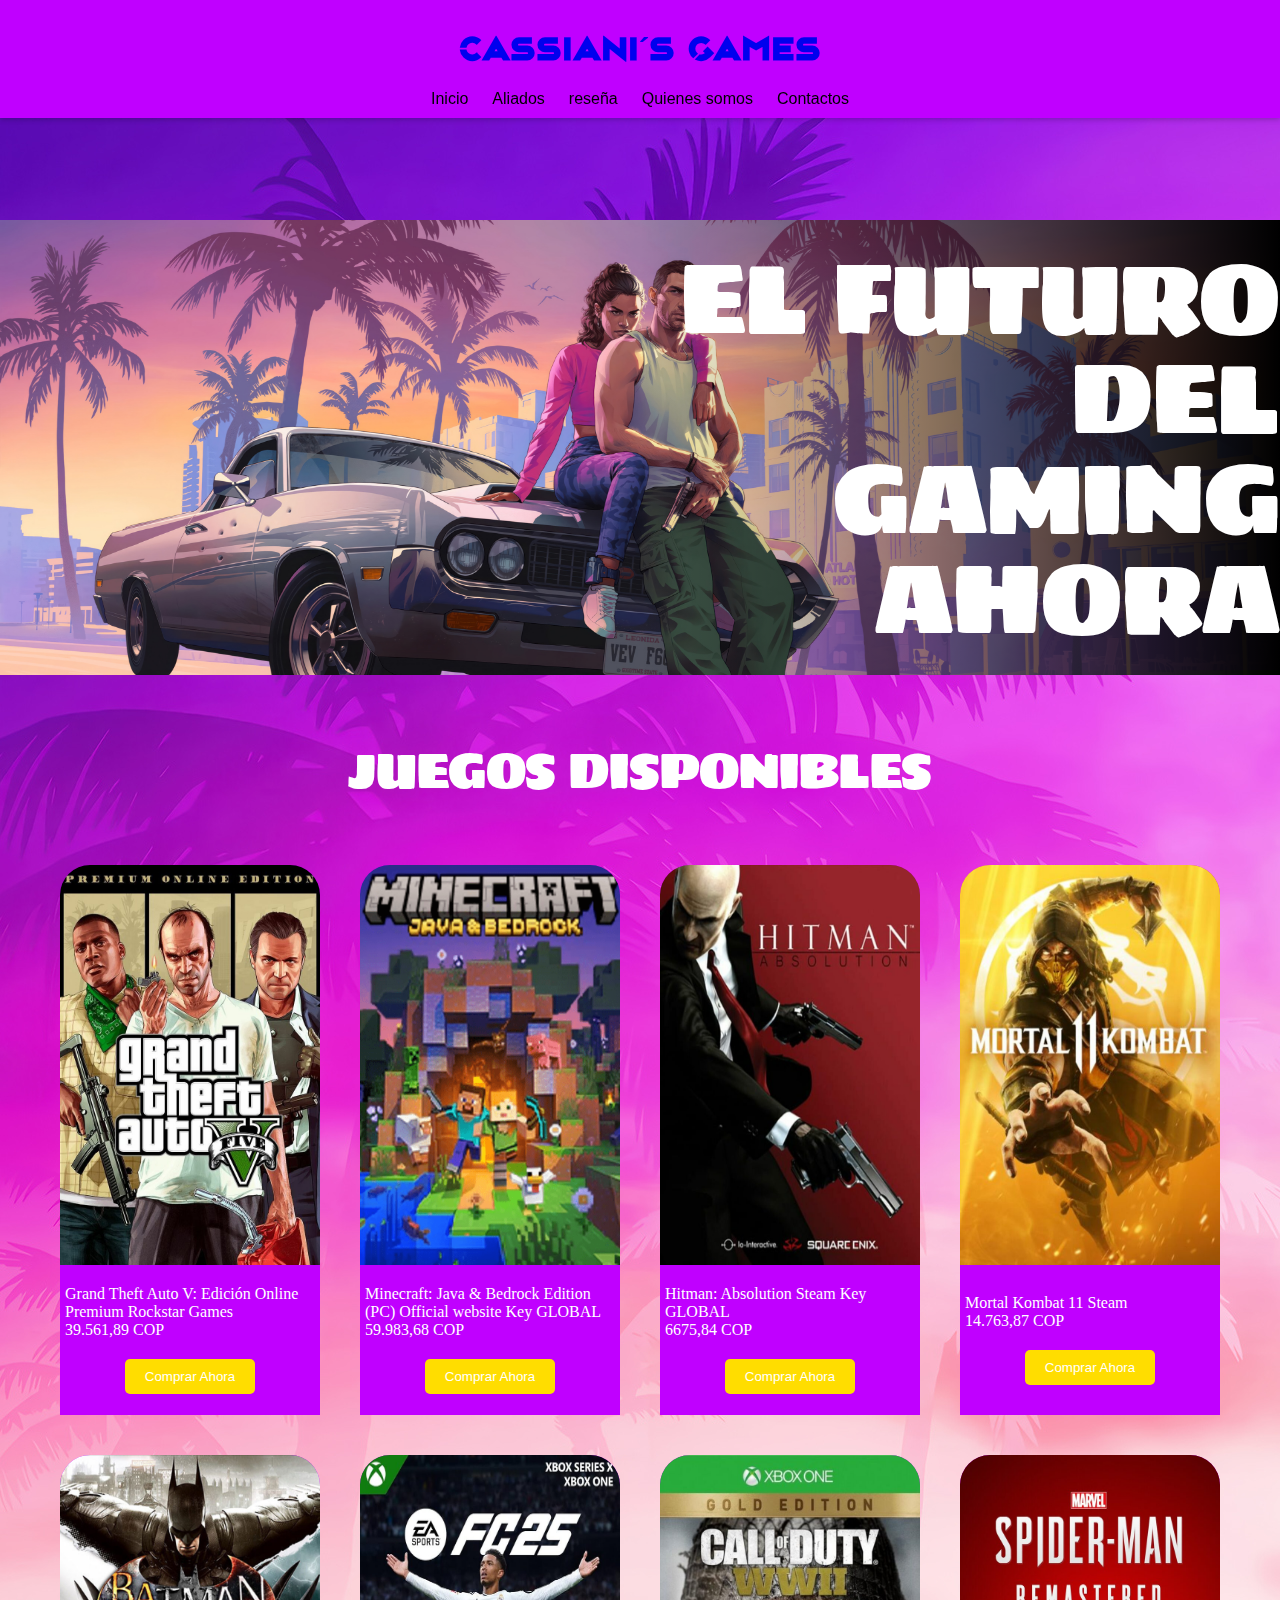
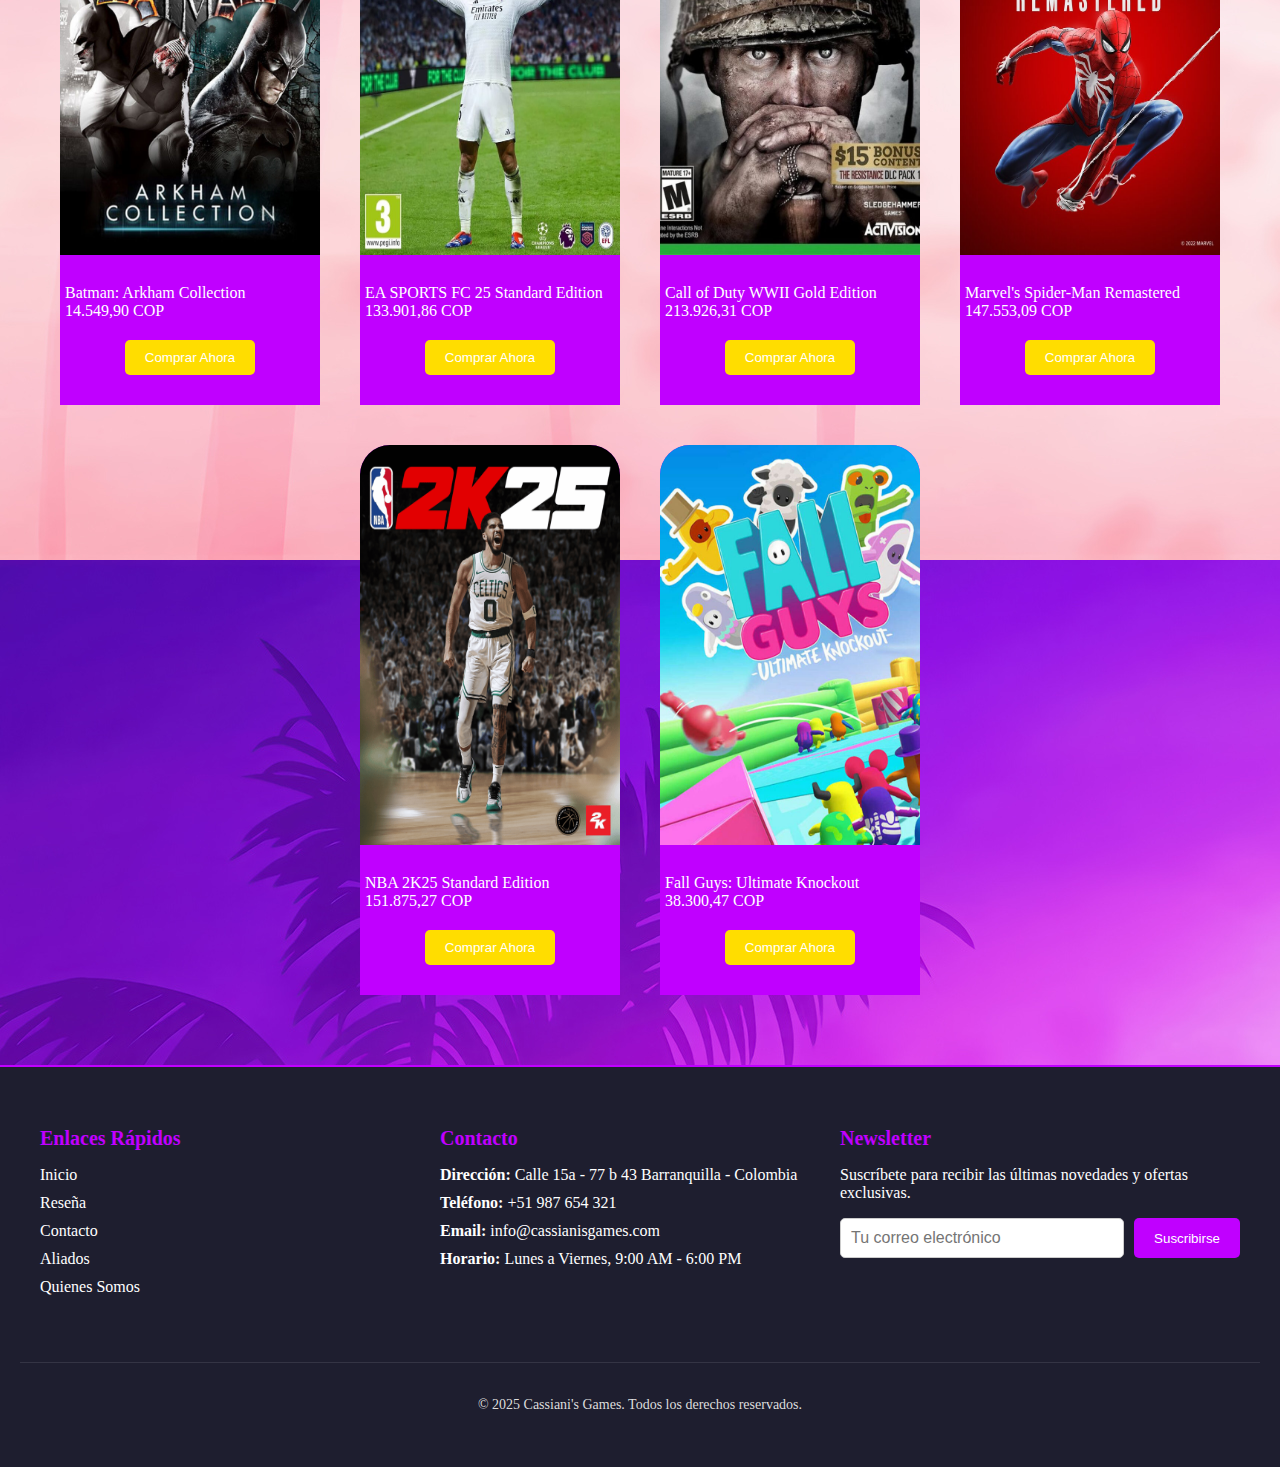
==== index.html @ 2cb48850 "first commit" ====
<!DOCTYPE html>
<html lang="es">
<head>
    <meta charset="UTF-8">
    <meta name="viewport" content="width=device-width, initial-scale=1.0">
    <title>Cassiani´sGames</title>
    <link rel="stylesheet" href="estilo.css">
</head>
<body>
    <header class="header">
        <div class="contenedor-header">
            <h1 class="titulo-principal">
                <a href="index.html" class="td">Cassiani´s Games</a>
            </h1>
            <nav class="ajus-nav">
                <a href="index.html" class="cong-nav">Inicio</a>
                <a href="aliados.html" class="cong-nav">Aliados</a>
                <a href="reseña.html" class="cong-nav">reseña</a>
                <a href="who.html" class="cong-nav">Quienes somos</a>
                <a href="contact.html" class="cong-nav">Contactos</a>
            </nav>    
        </div>
    
    </header>

    <main class="main">
        <div class="contenedor-main">
            <div class="contenedor-main-img-inicio">
                <div class="contenedor-main-img-inicio-letra">
                    <p class="titulo-banner">EL FUTURO <br>DEL GAMING AHORA</p>   
                </div>
            </div>

        <Section>
            <div class="contenedor-titulo-j-d">
                <p class="titulo-j-d">
                    JUEGOS DISPONIBLES
                </p>  
            </div>
        </Section>

            <div class="contenedor-card">
                <div class="card">
                    <div class="card-img">
                        <img class="img" src="/img/card-f-gta.jpeg" alt="imagen gta5">
                    </div>
                    <div class="card-header">
                        <div class="titulo">Grand Theft Auto V: Edición Online Premium Rockstar Games</div>
                        <div class="precio">39.561,89 COP</div>
                        <button class="boton-1"><a href="https://www.eneba.com/latam/rockstar-social-club-rockstar-social-club-grand-theft-auto-v-premium-online-edition-rockstar-games-launcher-key-global?enb_campaign=Recommendations&enb_content=Recently%20viewed%20Homepage&enb_medium=product%20card&enb_source=https%3A%2F%2Fwww.eneba.com%2F&enb_term=4" target="_blank" class="enlace-boton">Comprar Ahora</a></button>
                    </div>

                </div>

                <div class="card">
                    <div class="card-img">
                        <img class="img" src="/img/card2-mine.png" alt="imagen minecraft">
                    </div>
                    <div class="card-header">
                        <div class="titulo">Minecraft: Java & Bedrock Edition (PC) Official website Key GLOBAL
                        </div>
                        <div class="precio">59.983,68 COP</div>
                        <button class="boton-1"><a href="https://www.eneba.com/latam/other-minecraft-java-bedrock-edition-pc-official-website-key-global?enb_campaign=Recommendations&enb_content=Recently%20viewed%20Homepage&enb_medium=product%20card&enb_source=https%3A%2F%2Fwww.eneba.com%2F&enb_term=2" target="_blank" class="enlace-boton">Comprar Ahora</a></button>
                    </div>
                    
                </div>

                <div class="card">
                    <div class="card-img">
                        <img class="img" src="/img/card3-hit.jpeg" alt="imagen hitman">
                    </div>
                    <div class="card-header">
                        <div class="titulo">Hitman: Absolution Steam Key GLOBAL
                        </div>
                        <div class="precio">6675,84 COP</div>
                        <button class="boton-1"><a href="https://www.eneba.com/latam/steam-hitman-absolution-steam-key-global?enb_campaign=Main%20Search&enb_content=search%20dropdown%20-%20products&enb_medium=product%20card&enb_source=https%3A%2F%2Fwww.eneba.com%2Fother-minecraft-java-bedrock-edition-pc-official-website-key-global&enb_term=1" target="_blank" class="enlace-boton">Comprar Ahora</a></button>
                    </div>
                    
                </div>

                <div class="card">
                    <div class="card-img">
                        <img class="img" src="/img/card4-mortal.jpeg" alt="imagen mortalkba">
                    </div>
                    <div class="card-header">
                        <div class="titulo">Mortal Kombat 11 Steam
                        </div>
                        <div class="precio">14.763,87 COP</div>
                        <button class="boton-1"><a href="https://www.eneba.com/latam/steam-mortal-kombat-11-steam-key-global?enb_campaign=Main%20Search&enb_content=search%20dropdown%20-%20products&enb_medium=product%20card&enb_source=https%3A%2F%2Fwww.eneba.com%2Fsteam-hitman-absolution-steam-key-global&enb_term=1" target="_blank" class="enlace-boton">Comprar Ahora</a></button>
                    </div>
                    
                </div>

                <div class="card">
                    <div class="card-img">
                        <img class="img" src="/img/card5-bat.jpeg" alt="imagen batman">
                    </div>
                    <div class="card-header">
                        <div class="titulo">Batman: Arkham Collection
                        </div>
                        <div class="precio">14.549,90 COP</div>
                        <button class="boton-1"><a href="https://www.eneba.com/latam/steam-batman-arkham-collection-steam-key-global?enb_campaign=Main%20Search&enb_content=search%20dropdown%20-%20products&enb_medium=product%20card&enb_source=https%3A%2F%2Fwww.eneba.com%2Fsteam-mortal-kombat-11-steam-key-global&enb_term=1" target="_blank" class="enlace-boton">Comprar Ahora</a></button>
                    </div>
                    
                </div>

                <div class="card">
                    <div class="card-img">
                        <img class="img" src="/img/card6-fifa.jpg" alt="imagen fifa">
                    </div>
                    <div class="card-header">
                        <div class="titulo">EA SPORTS FC 25 Standard Edition
                        </div>
                        <div class="precio">133.901,86 COP</div>
                        <button class="boton-1"><a href="https://www.eneba.com/latam/ea-app-ea-sports-fc-25-standard-edition-en-fr-es-mx-br-pc-ea-app-key-global?enb_campaign=Main%20Search&enb_content=search%20dropdown%20-%20products&enb_medium=product%20card&enb_source=https%3A%2F%2Fwww.eneba.com%2Fsteam-batman-arkham-collection-steam-key-global&enb_term=5" target="_blank" class="enlace-boton">Comprar Ahora</a></button>
                    </div>
                    
                </div>

                <div class="card">
                    <div class="card-img">
                        <img class="img" src="/img/card7call.jpeg" alt="imagen calldutty">
                    </div>
                    <div class="card-header">
                        <div class="titulo">Call of Duty WWII Gold Edition
                        </div>
                        <div class="precio">213.926,31 COP</div>
                        <button class="boton-1"><a href="https://www.eneba.com/latam/xbox-call-of-duty-wwii-gold-edition-xbox-live-key-global" target="_blank" class="enlace-boton">Comprar Ahora</a></button>
                    </div>
                    
                </div>

                <div class="card">
                    <div class="card-img">
                        <img class="img" src="/img/card8-spider.jpg" alt="imagen spiderman">
                    </div>
                    <div class="card-header">
                        <div class="titulo">Marvel's Spider-Man Remastered
                        </div>
                        <div class="precio">147.553,09 COP</div>
                        <button class="boton-1"><a href="https://www.eneba.com/latam/steam-marvels-spider-man-remastered-pc-steam-key-global?enb_campaign=Main%20Search&enb_content=search%20dropdown%20-%20products&enb_medium=product%20card&enb_source=https%3A%2F%2Fwww.eneba.com%2Fxbox-call-of-duty-wwii-gold-edition-xbox-live-key-global&enb_term=1" target="_blank" class="enlace-boton">Comprar Ahora</a></button>
                    </div>
                    
                </div>

                <div class="card">
                    <div class="card-img">
                        <img class="img" src="/img/card9-nk25.png" alt="imagen nba">
                    </div>
                    <div class="card-header">
                        <div class="titulo">NBA 2K25 Standard Edition
                        </div>
                        <div class="precio">151.875,27 COP</div>
                        <button class="boton-1"><a href="https://www.eneba.com/latam/xbox-nba-2k25-standard-edition-xbox-live-key-global?enb_campaign=Main%20Search&enb_content=search%20dropdown%20-%20products&enb_medium=product%20card&enb_source=https%3A%2F%2Fwww.eneba.com%2Fsteam-marvels-spider-man-remastered-pc-steam-key-global&enb_term=2" target="_blank" class="enlace-boton">Comprar Ahora</a></button>
                    </div>
                    
                </div>

                <div class="card">
                    <div class="card-img">
                        <img class="img" src="/img/card10-fall.jpeg" alt="imagen fallguys">
                    </div>
                    <div class="card-header">
                        <div class="titulo">Fall Guys: Ultimate Knockout
                        </div>
                        <div class="precio">38.300,47 COP</div>
                        <button class="boton-1"><a href="https://www.eneba.com/latam/steam-fall-guys-ultimate-knockout-steam-key-global?enb_campaign=Main%20Search&enb_content=search%20dropdown%20-%20products&enb_medium=product%20card&enb_source=https%3A%2F%2Fwww.eneba.com%2Fxbox-nba-2k25-standard-edition-xbox-live-key-global&enb_term=1" target="_blank" class="enlace-boton">Comprar Ahora</a></button>
                    </div>
                    
                </div>

            </div>
        </div>


    </main>


    <footer class="footer">
        <div class="footer-contenedor">
            <!-- Sección de Enlaces Rápidos -->
            <div class="footer-seccion">
                <h3>Enlaces Rápidos</h3>
                <ul>
                    <li><a href="index.html">Inicio</a></li>
                    <li><a href="reseña.html">Reseña</a></li>
                    <li><a href="contact.html">Contacto</a></li>
                    <li><a href="aliados.html">Aliados</a></li>
                    <li><a href="who.html">Quienes Somos</a></li>
                </ul>
            </div>
    
            <!-- Sección de Contacto -->
            <div class="footer-seccion">
                <h3>Contacto</h3>
                <ul>
                    <li><strong>Dirección:</strong> Calle 15a - 77 b 43 Barranquilla - Colombia</li>
                    <li><strong>Teléfono:</strong> +51 987 654 321</li>
                    <li><strong>Email:</strong> info@cassianisgames.com</li>
                    <li><strong>Horario:</strong> Lunes a Viernes, 9:00 AM - 6:00 PM</li>
                </ul>
            </div>
    
    
            <!-- Sección de Newsletter -->
            <div class="footer-seccion">
                <h3>Newsletter</h3>
                <p>Suscríbete para recibir las últimas novedades y ofertas exclusivas.</p>
                <form class="newsletter-form">
                    <input type="email" placeholder="Tu correo electrónico" required>
                    <button type="submit">Suscribirse</button>
                </form>
            </div>
        </div>
    
        <!-- Derechos de Autor -->
        <div class="footer-derechos">
            <p>&copy; 2025 Cassiani's Games. Todos los derechos reservados.</p>
        </div>
    </footer>
    
</body>
</html>
---- estilo.css ----
@import url('https://fonts.googleapis.com/css2?family=Bebas+Neue&family=Sigmar&display=swap');

@font-face {
    font-family: 'Magnetar'; /* Nombre que le das a la fuente */
    src: url('/font/Magnetar.otf') format('opentype'); /* Ruta de la fuente */
    font-weight: normal; /* Peso de la fuente (opcional) */
    font-style: normal; /* Estilo de la fuente (opcional) */
}

* {
    box-sizing: border-box;
    position: relative;
    min-width: 0;
}

body{
    background-image: url("./img/imagen3gta.jpg");
    color: white;
    padding: 0;
    margin: 0;
    width: fit-content;
}

.header{
    position: fixed; /* Fija el header */
    top: 0; /* Lo coloca en la parte superior */
    left: 0; /* Lo coloca en la parte izquierda */
    width: 100%; /* Ancho completo */
    background-color:#C000FF; /* Color de fondo */
    color: white; /* Color del texto */
    padding: 10px 20px; /* Espaciado interno */
    z-index: 1000; /* Asegura que esté por encima de otros elementos */
    box-shadow: 0 2px 5px rgba(0, 0, 0, 0.2); /* Sombra para efecto visual */
}

.main{
    margin-top: 220px;
}

.titulo-principal {
    font-family: 'Magnetar', sans-serif;
    text-align: center;
}

.td{
    text-decoration: none;
}

nav {
    text-align: center;
}

.cong-nav {
    color: black;
    text-decoration: none;
    font-family: sans-serif;
    margin-left: 10px;
    margin-right: 10px;
    text-align: center;
}

.contenedor-header{
    display: flex;
    flex-direction: column;
    justify-content: center;
    align-items: center;
    flex-wrap: wrap;
    /*border: 2px solid black;*/
}

/*voy a trabjar el main aca/*/

.contenedor-main-img-inicio{
    display: flex;
    flex-direction: row;
    justify-content: flex-end;
    width: 100%;
    height: 455px;
    margin-top: 20px;
    background-image: url("./img/imagengta2.jpg");
    background-size: cover;
    background-position: center;
    /*border: 2px solid blue;*/
}

.contenedor-main-img-inicio-letra{
    display: flex;
    flex-direction:row;
    justify-content: flex-end;
    align-items: center;
    width: 50%;
    height: 100%;
    background: linear-gradient(to left, rgba(0, 0, 0, 1), rgba(0, 0, 0, 0));
    /*border: 2px solid black;*/
}

.titulo-banner{
    color: white;
    font-size: 100px;
    font-family:Sigmar;
    text-align: right;
    line-height: 1;
    margin: 0;
    /*border: 2px solid red*/
    ;

}

.contenedor-titulo-j-d{
    display: flex;
    flex-direction: row;
    justify-content: center;
    align-items: center;
    flex-wrap: wrap;
    margin-top: 70px;
/*  border: 2px solid red*/
    
}

.titulo-j-d{
    color: white;
    font-size: 50px;
    font-family:Sigmar;
    text-align: center;
    line-height: 1;
    margin: 0;
}

.contenedor-card{
    display: flex;
    flex-direction: row;
    justify-content: center;
    align-items: center;
    flex-wrap: wrap;
    width: 100%;
    margin-top:50px;
    /* border: 2px solid black; */ 

}

.card{
    width: 260px;
    height: 550px;
    margin: 20px;
    border-radius: 30px 30px 0px 0px;
    /*border: 2px solid blue;*/
    background-color: #C000FF;
}

.card-img{
    width: 100%;
    
}

.img{
    width: 100%;
    height: 400px;
    border-radius: 30px 30px 0px 0px;
}

.card-header{
    display: flex;
    flex-direction: column;
    justify-content: center;
    align-items: center;
    width: 100%;
    height: 150px;
    /*border: 2px solid black;*/
    margin-top: -5px;
    padding: 5px;
    
}

.titulo, .precio {
    align-self: flex-start;
}

.boton-1 {
    background-color: #FFDD00;
    color: white;
    border: none; /* Quita el borde por defecto */
    padding: 10px 20px; /* Añade espacio interno */
    cursor: pointer; /* Cambia el cursor al pasar el mouse */
    border-radius: 5px;
    margin-top: 20px;

    
}

.boton-1:hover {
    background-color: #0056b3; /* Cambia el color al pasar el mouse */
}

.enlace-boton {
    text-decoration: none; /* Quita el subrayado del enlace */
    color: white; /* Color del texto del enlace */
}

/* Estilos para el footer */
.footer {
    width: 100% !important;
    background-color: #1e1e2f;
    color: #fff;
    padding: 40px 20px;
    margin-top: 50px;
    border-top: 2px solid #C000FF;
}

.footer-contenedor {
    display: flex;
    flex-wrap: wrap;
    justify-content: space-between;
    max-width: 1200px;
    margin: 0 auto;
}

.footer-seccion {
    flex: 1;
    min-width: 200px;
    margin-bottom: 20px;
}

.footer-seccion h3 {
    font-size: 20px;
    margin-bottom: 15px;
    color: #C000FF;
}

.footer-seccion ul {
    list-style: none;
    padding: 0;
}

.footer-seccion ul li {
    margin-bottom: 10px;
}

.footer-seccion ul li a {
    color: #fff;
    text-decoration: none;
    transition: color 0.3s ease;
}

.footer-seccion ul li a:hover {
    color: #C000FF;
}


.newsletter-form {
    display: flex;
    gap: 10px;
}

.newsletter-form input {
    flex: 1;
    padding: 10px;
    border: 1px solid #ccc;
    border-radius: 5px;
    font-size: 16px;
}

.newsletter-form button {
    padding: 10px 20px;
    background-color: #C000FF;
    color: #fff;
    border: none;
    border-radius: 5px;
    cursor: pointer;
    transition: background 0.3s ease;
}

.newsletter-form button:hover {
    background-color: #9b00cc;
}

.footer-derechos {
    text-align: center;
    margin-top: 30px;
    padding-top: 20px;
    border-top: 1px solid rgba(255, 255, 255, 0.1);
    font-size: 14px;
    color: #ddd;
}

@media only screen and (max-width:1024px) {
    

    .contenedor-header{
        border: 2px solid white;
        display: contents;
    }

    .ajus-nav{
        display: flex;
        flex-direction: row;
        justify-content: center;
        text-align: center;    
    }

    .cong-nav{
        font-size: 15px;
        text-align: left;
        
    }


    .contenedor-main-img-inicio-letra{
        display: flex;
        flex-direction: column;
        justify-content: flex-start;
        align-items: center;
        width: 50%;
        height: 100%;
        background: linear-gradient(to left, rgba(0, 0, 0, 1), rgba(0, 0, 0, 0));
        /*border: 2px solid black;*/
    }

    .titulo-banner{
        color: white;
        font-size: 30px;
        font-family:Sigmar;
        text-align: right;
        line-height: 1;
        margin: 0;
        /*border: 2px solid red*/
        ;
    
    }

    .contenedor-titulo-j-d{
        display: flex;
        flex-direction: row;
        justify-content: center;
        align-items: center;
        flex-wrap: wrap;
        margin-top: 70px;
        /*border: 2px solid red*/
        
    }
    
    .titulo-j-d{
        color: white;
        font-size: 50px;
        font-family:Sigmar;
        text-align: center;
        line-height: 1;
        margin: 0;
    }


}
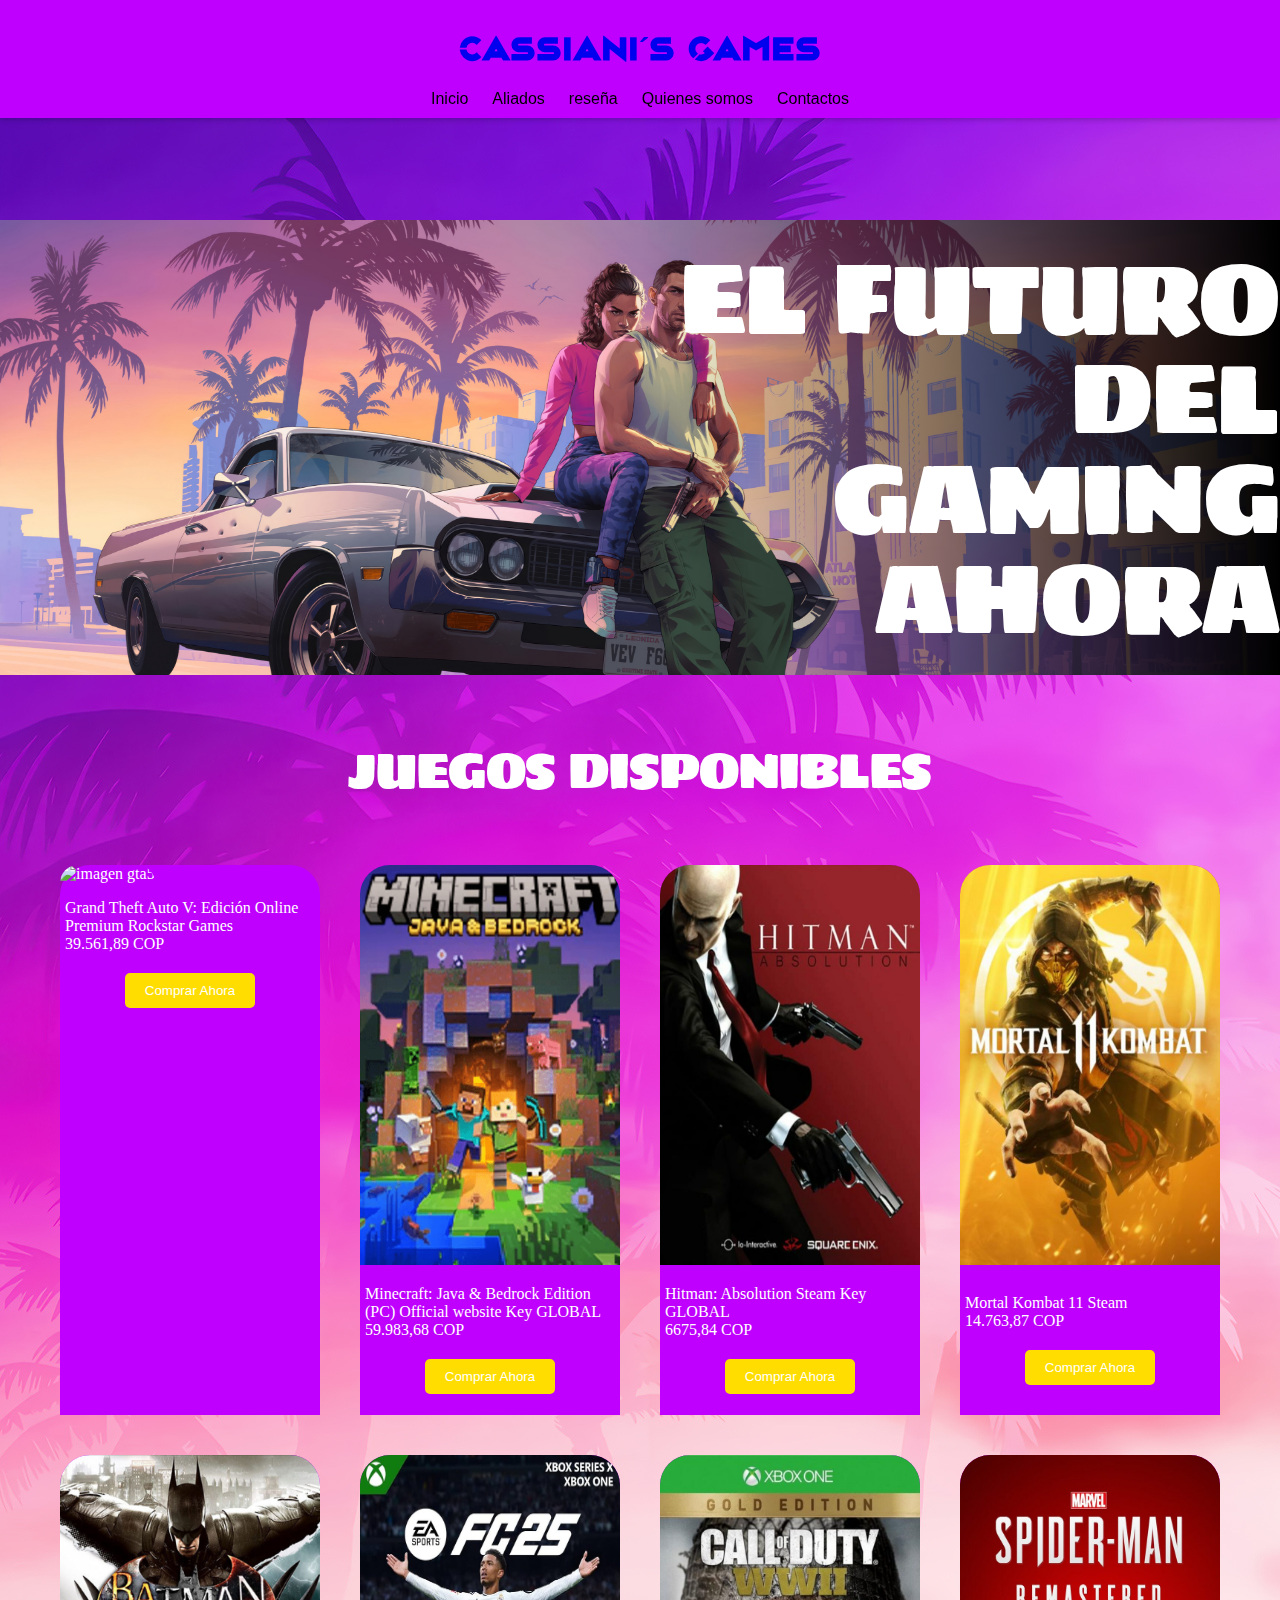
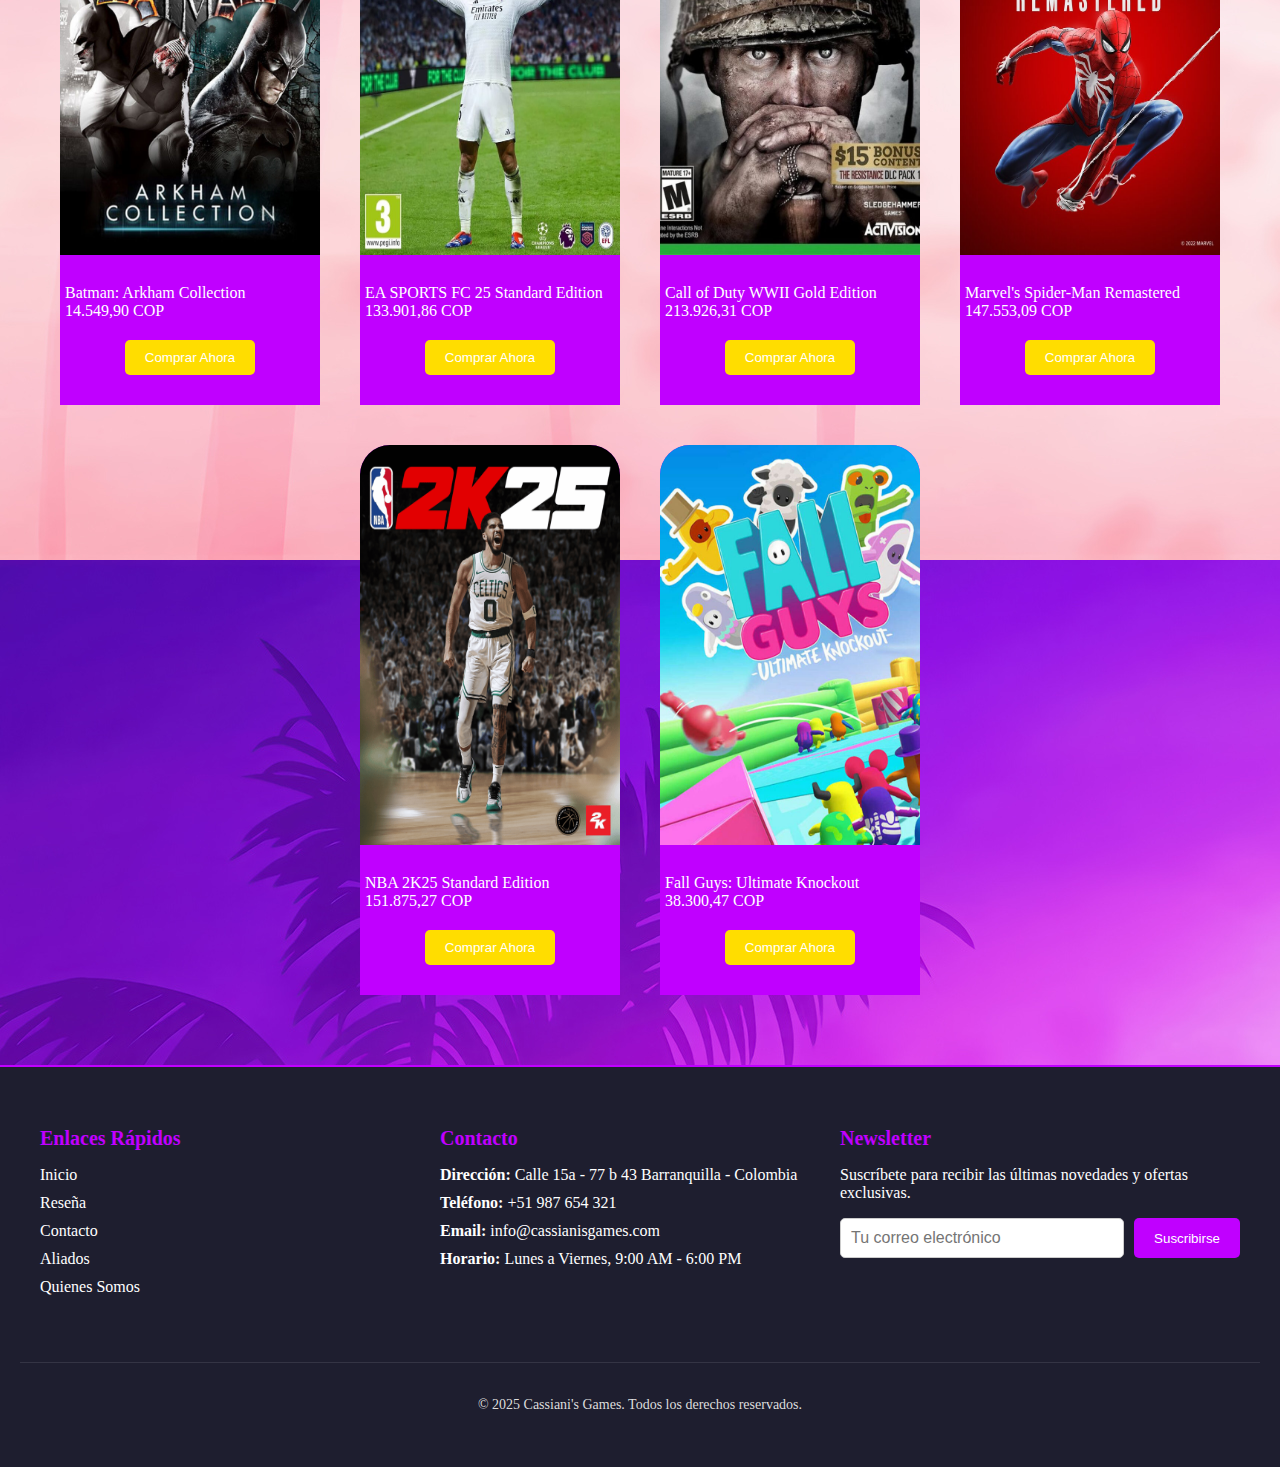
==== commit 50326c47: "second commit" ====
--- a/index.html
+++ b/index.html
@@ -42,7 +42,7 @@
             <div class="contenedor-card">
                 <div class="card">
                     <div class="card-img">
-                        <img class="img" src="/img/card-f-gta.jpeg" alt="imagen gta5">
+                        <img class="img" src="https://products.eneba.games/resized-products/s29Db6ZBVLneuD0t66qnYRamvGDP3p8chLz-3IomxcU_350x200_2x-0.jpeg" alt="imagen gta5">
                     </div>
                     <div class="card-header">
                         <div class="titulo">Grand Theft Auto V: Edición Online Premium Rockstar Games</div>
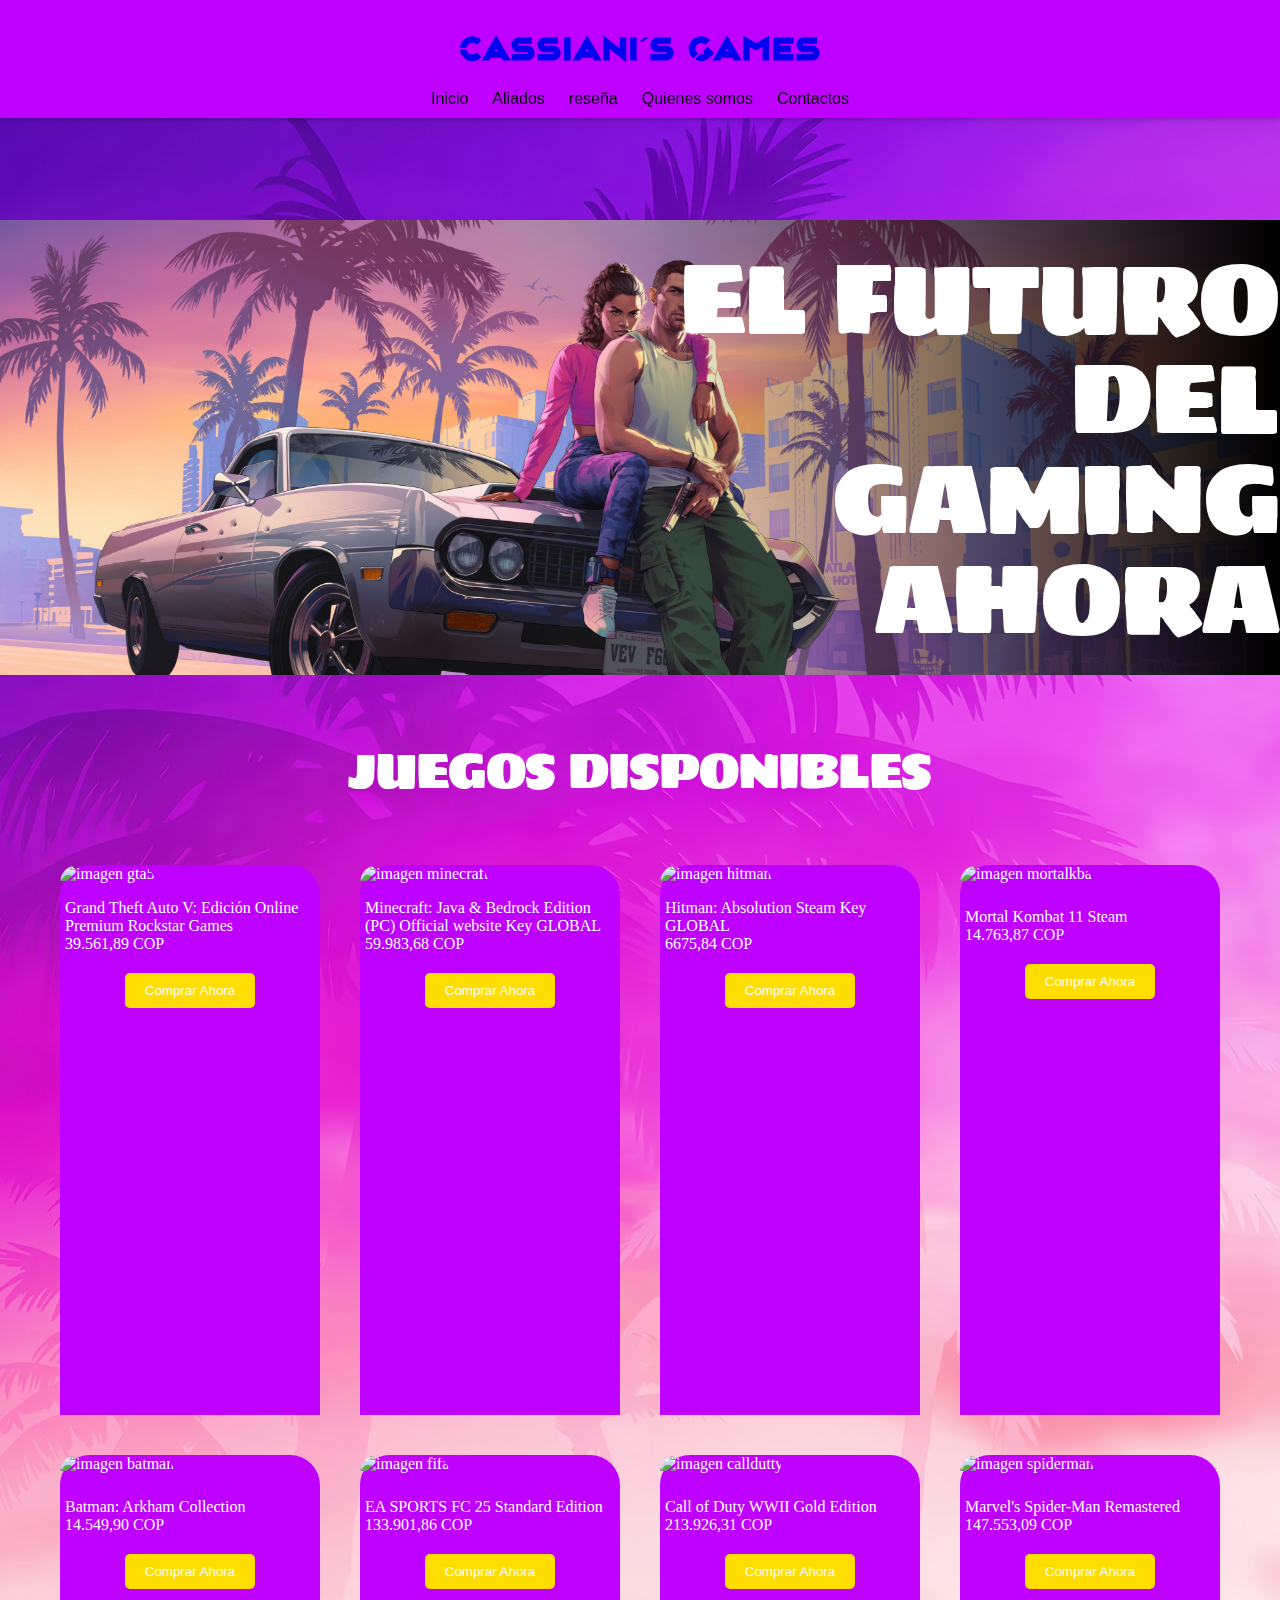
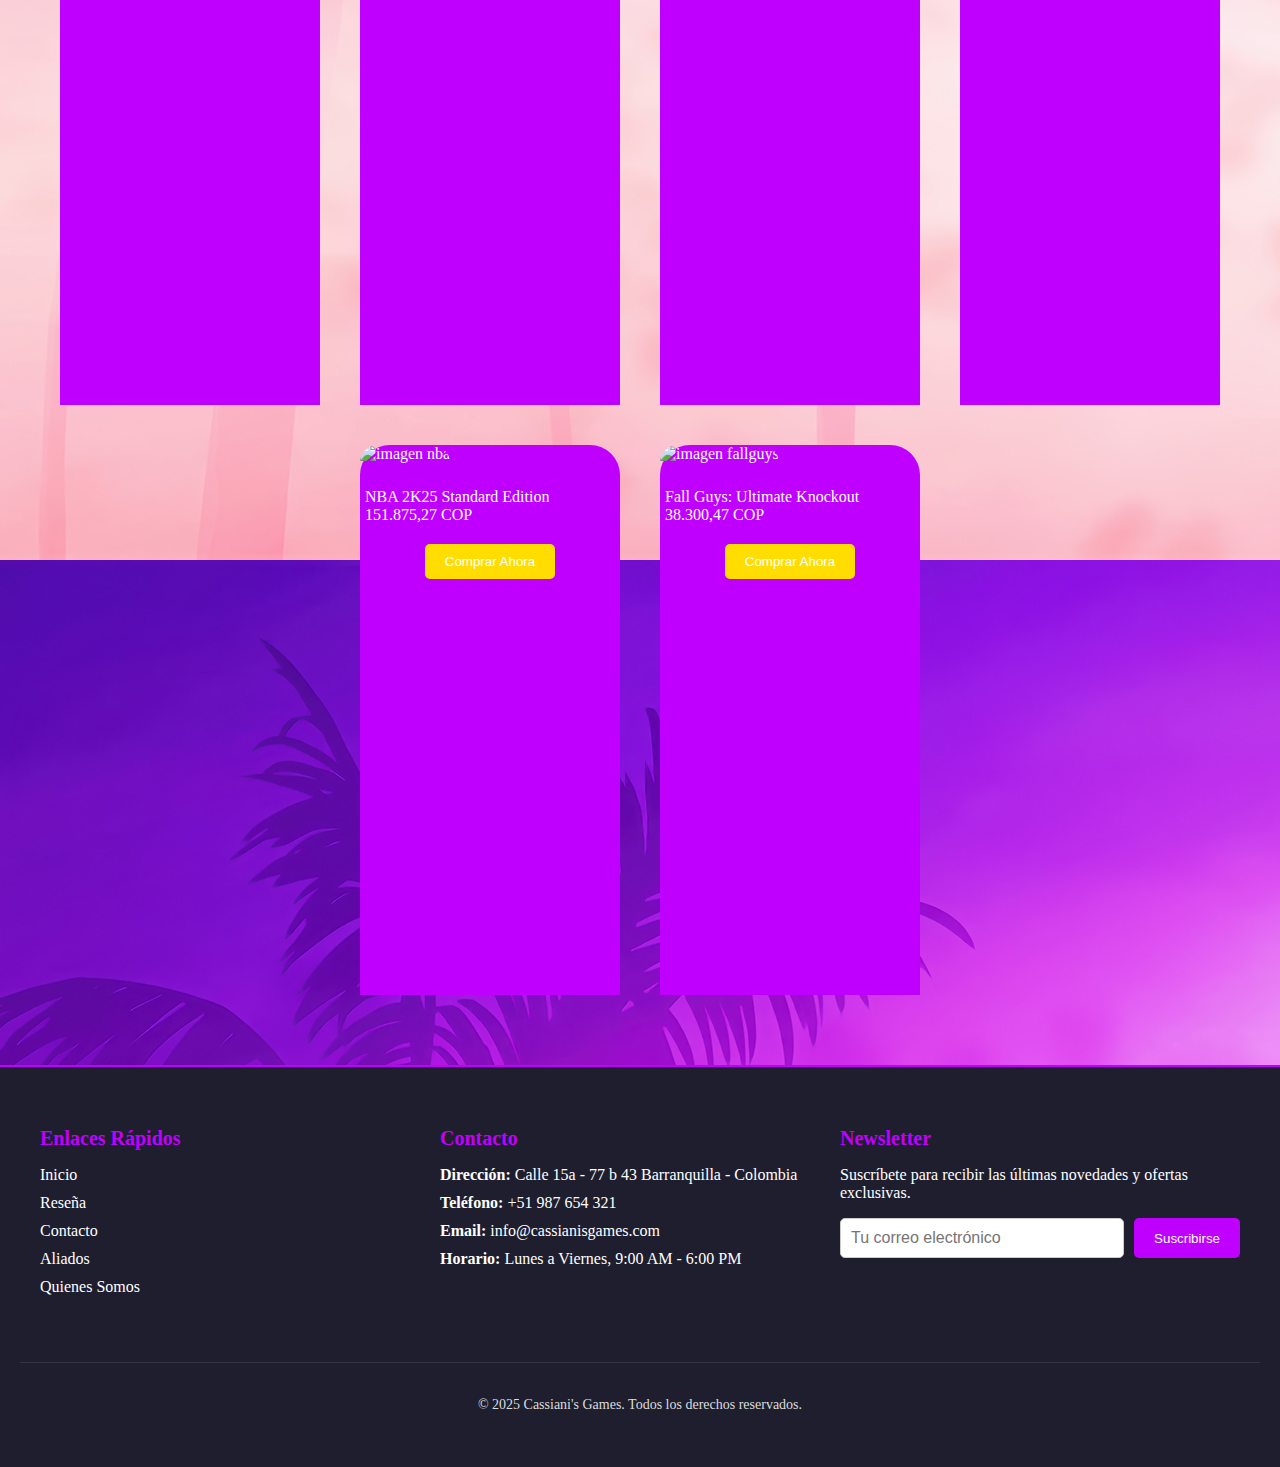
==== commit 165ba173: "three commit" ====
--- a/index.html
+++ b/index.html
@@ -54,7 +54,7 @@
 
                 <div class="card">
                     <div class="card-img">
-                        <img class="img" src="/img/card2-mine.png" alt="imagen minecraft">
+                        <img class="img" src="https://products.eneba.games/resized-products/Dbdx7ihzJk48bASi_G0jHEgx2obfGYE_tNyWsjtJ4a4_350x200_2x-0.png" alt="imagen minecraft">
                     </div>
                     <div class="card-header">
                         <div class="titulo">Minecraft: Java & Bedrock Edition (PC) Official website Key GLOBAL
@@ -67,7 +67,7 @@
 
                 <div class="card">
                     <div class="card-img">
-                        <img class="img" src="/img/card3-hit.jpeg" alt="imagen hitman">
+                        <img class="img" src="https://products.eneba.games/resized-products/HQc29Aup2tsimpEVpTGJ2DPqoXF33WDUTqrgvZ7AMJQ_350x200_2x-0.jpeg" alt="imagen hitman">
                     </div>
                     <div class="card-header">
                         <div class="titulo">Hitman: Absolution Steam Key GLOBAL
@@ -80,7 +80,7 @@
 
                 <div class="card">
                     <div class="card-img">
-                        <img class="img" src="/img/card4-mortal.jpeg" alt="imagen mortalkba">
+                        <img class="img" src="https://products.eneba.games/resized-products/94BY1T7noGspA1q8TkGtsy8TJ6shJ2pYFx9crJ1gPNg_350x200_2x-0.jpeg" alt="imagen mortalkba">
                     </div>
                     <div class="card-header">
                         <div class="titulo">Mortal Kombat 11 Steam
@@ -93,7 +93,7 @@
 
                 <div class="card">
                     <div class="card-img">
-                        <img class="img" src="/img/card5-bat.jpeg" alt="imagen batman">
+                        <img class="img" src="https://products.eneba.games/resized-products/31WlmzT3VZrZcnAefumHN01pyfQOG3IKjnS-kf0Mtlk_350x200_2x-0.jpeg" alt="imagen batman">
                     </div>
                     <div class="card-header">
                         <div class="titulo">Batman: Arkham Collection
@@ -106,7 +106,7 @@
 
                 <div class="card">
                     <div class="card-img">
-                        <img class="img" src="/img/card6-fifa.jpg" alt="imagen fifa">
+                        <img class="img" src="https://products.eneba.games/resized-products/_BqWb0WeA03ActmZCrpxVoNKgy8PiJLluFjv456Ts4E_350x200_2x-0.jpg" alt="imagen fifa">
                     </div>
                     <div class="card-header">
                         <div class="titulo">EA SPORTS FC 25 Standard Edition
@@ -119,7 +119,7 @@
 
                 <div class="card">
                     <div class="card-img">
-                        <img class="img" src="/img/card7call.jpeg" alt="imagen calldutty">
+                        <img class="img" src="https://products.eneba.games/resized-products/mfHEGKDNgCZ2u5P3GQAru-S9YdoZJzt84Hj3Pz6JsD8_350x200_2x-0.jpeg" alt="imagen calldutty">
                     </div>
                     <div class="card-header">
                         <div class="titulo">Call of Duty WWII Gold Edition
@@ -132,7 +132,7 @@
 
                 <div class="card">
                     <div class="card-img">
-                        <img class="img" src="/img/card8-spider.jpg" alt="imagen spiderman">
+                        <img class="img" src="https://products.eneba.games/resized-products/xAg5W0iyjWabOPfKAeaL8hGr2YAGK_BrGWbX3uDWLuE_350x200_2x-0.jpg" alt="imagen spiderman">
                     </div>
                     <div class="card-header">
                         <div class="titulo">Marvel's Spider-Man Remastered
@@ -145,7 +145,7 @@
 
                 <div class="card">
                     <div class="card-img">
-                        <img class="img" src="/img/card9-nk25.png" alt="imagen nba">
+                        <img class="img" src="https://products.eneba.games/resized-products/c1rKCogZ7eQUjTSJtWcTnqv8phTSOiamiAiuzYCjfng_350x200_2x-0.jpg" alt="imagen nba">
                     </div>
                     <div class="card-header">
                         <div class="titulo">NBA 2K25 Standard Edition
@@ -158,7 +158,7 @@
 
                 <div class="card">
                     <div class="card-img">
-                        <img class="img" src="/img/card10-fall.jpeg" alt="imagen fallguys">
+                        <img class="img" src="https://products.eneba.games/resized-products/dIi5Gb_Rx_Da91EbSaByYD9UWVPprLlvxQUHH_oHCXs_350x200_2x-0.jpeg" alt="imagen fallguys">
                     </div>
                     <div class="card-header">
                         <div class="titulo">Fall Guys: Ultimate Knockout
--- a/estilo.css
+++ b/estilo.css
@@ -2,7 +2,7 @@
 
 @font-face {
     font-family: 'Magnetar'; /* Nombre que le das a la fuente */
-    src: url('/font/Magnetar.otf') format('opentype'); /* Ruta de la fuente */
+    src: url('./font/Magnetar.otf') format('opentype'); /* Ruta de la fuente */
     font-weight: normal; /* Peso de la fuente (opcional) */
     font-style: normal; /* Estilo de la fuente (opcional) */
 }
